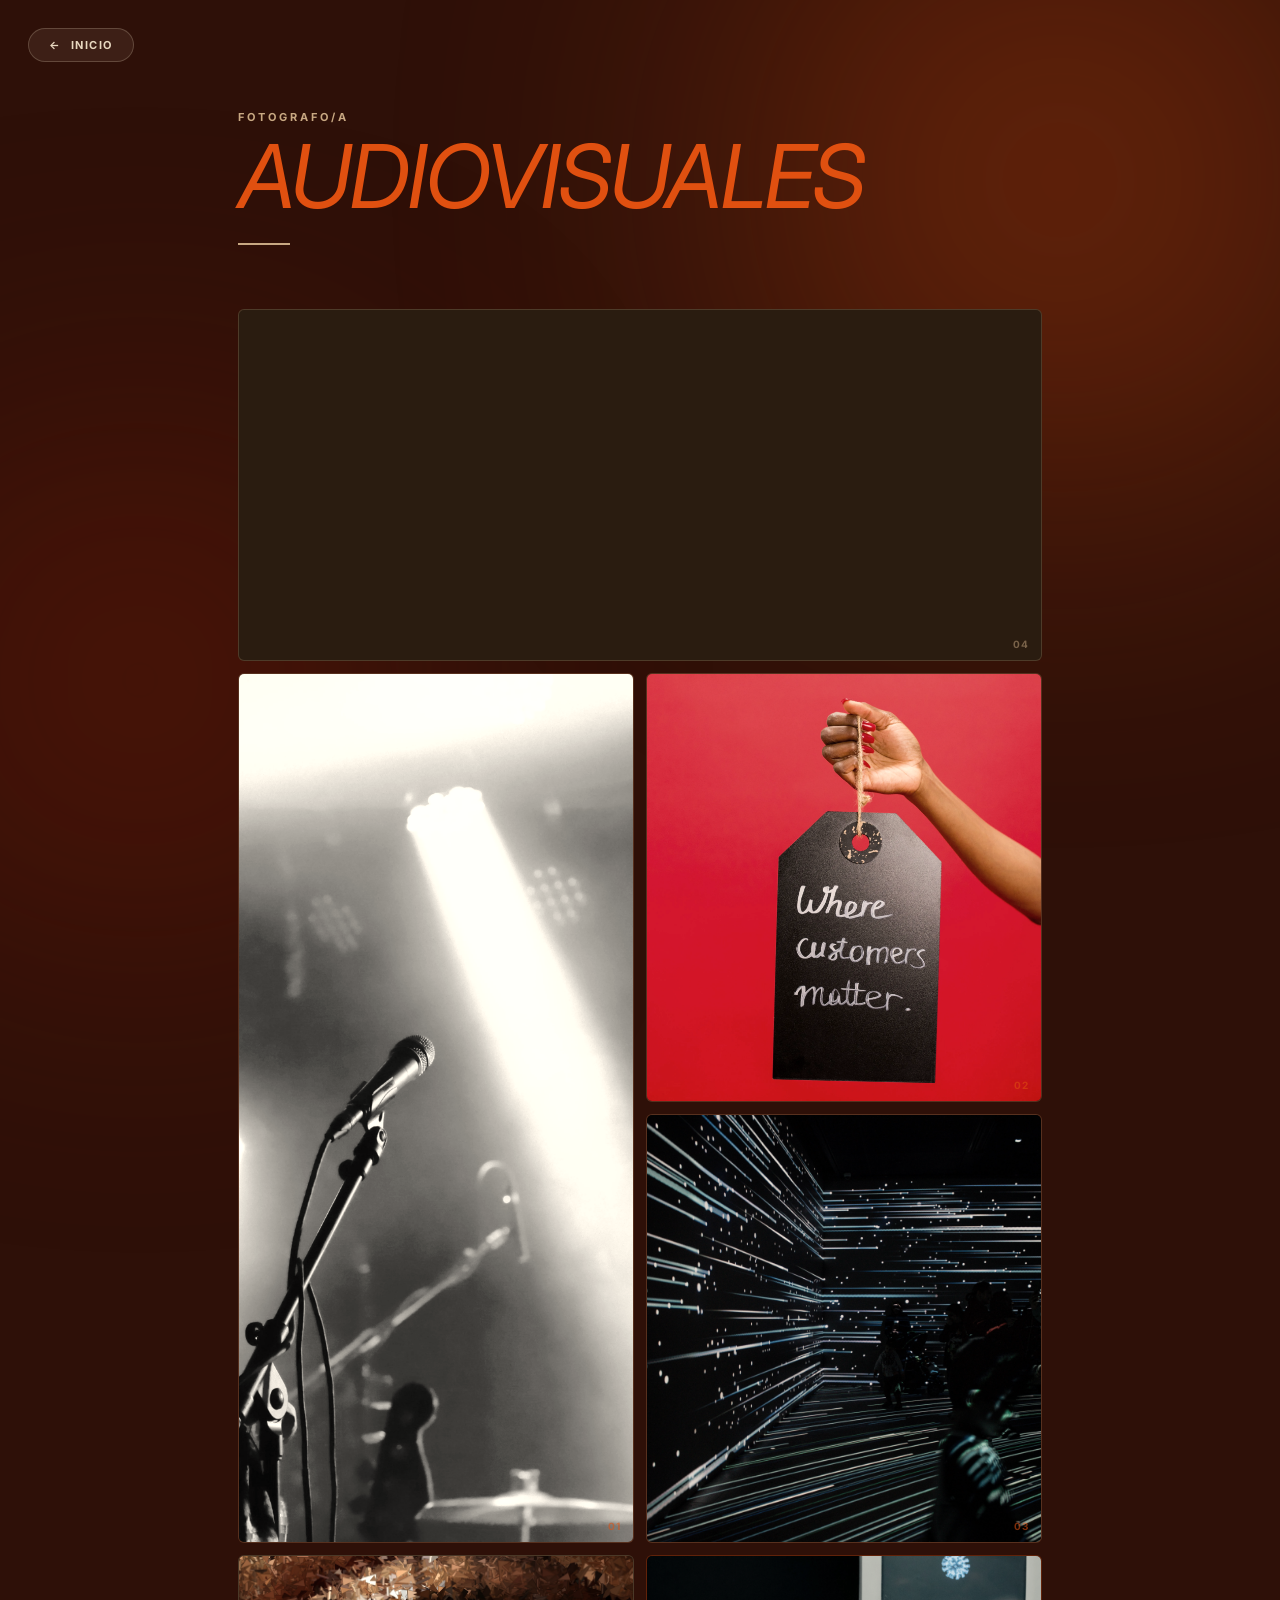
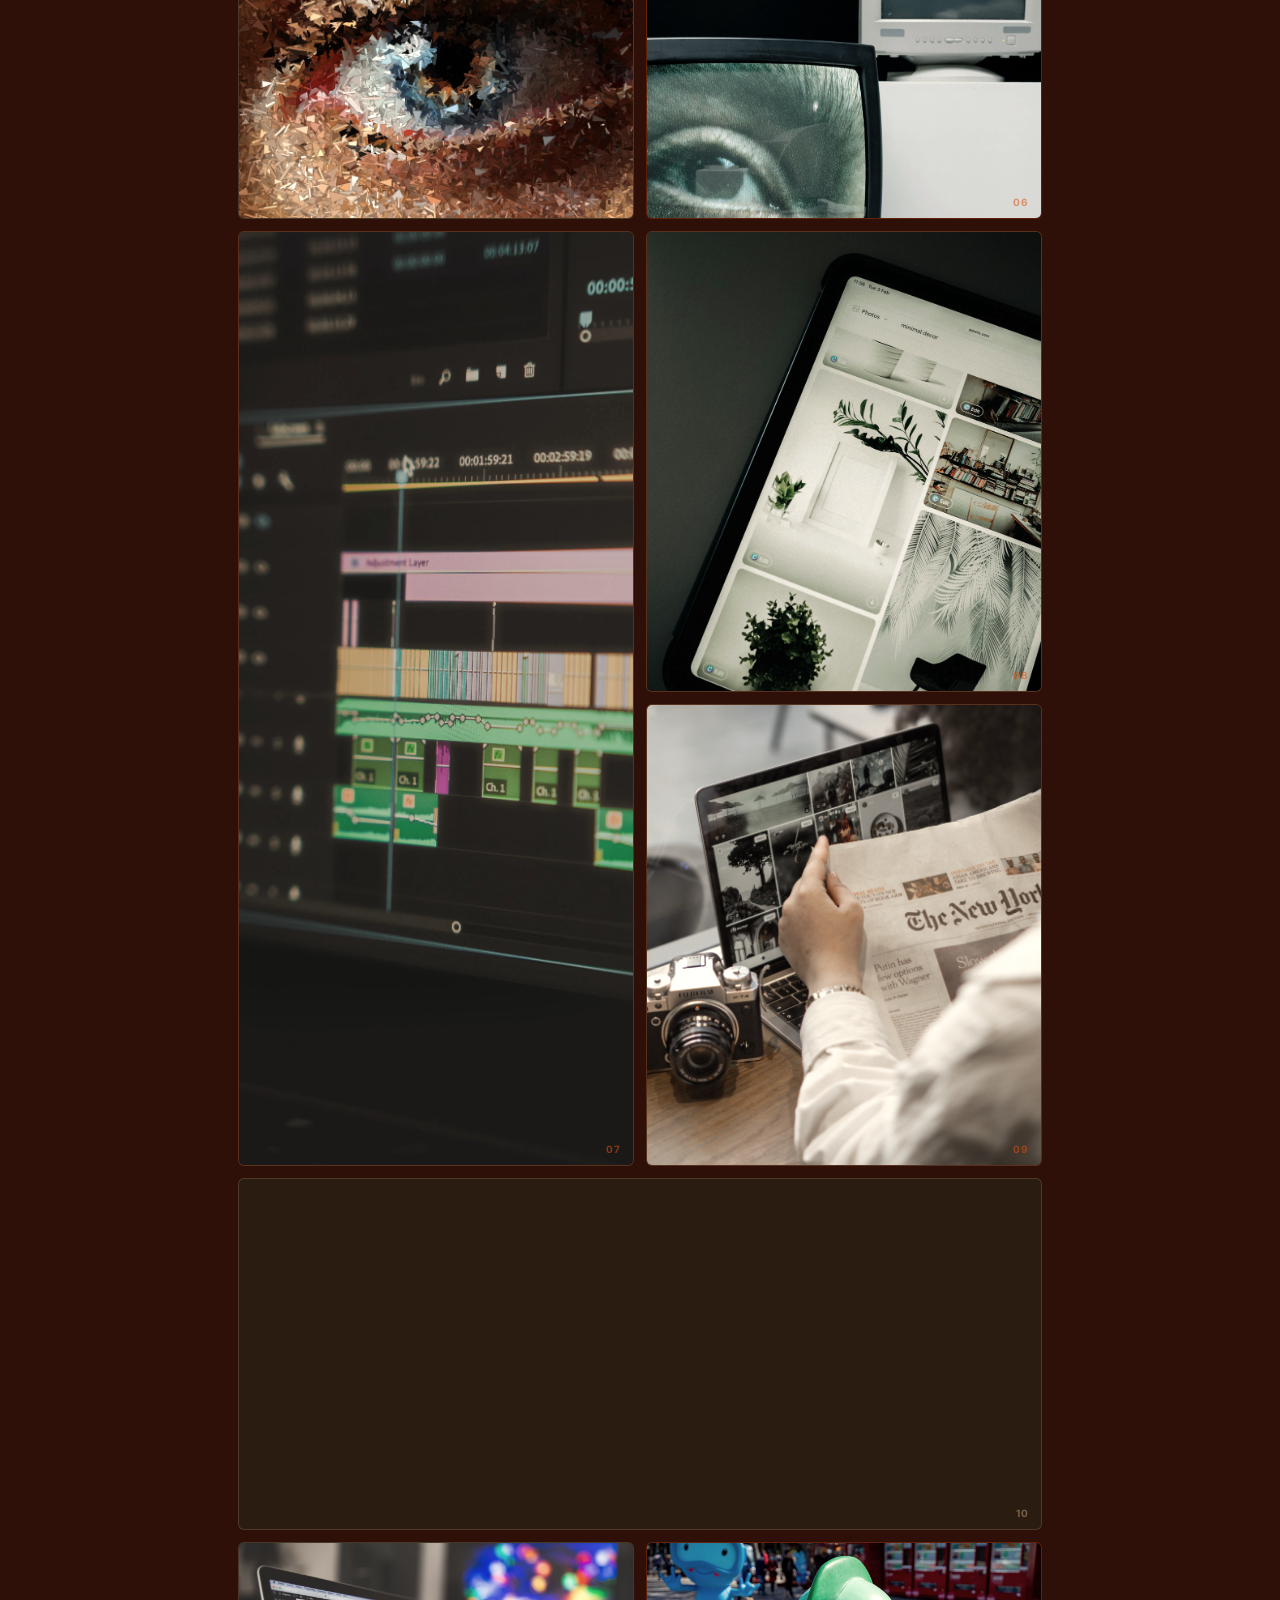
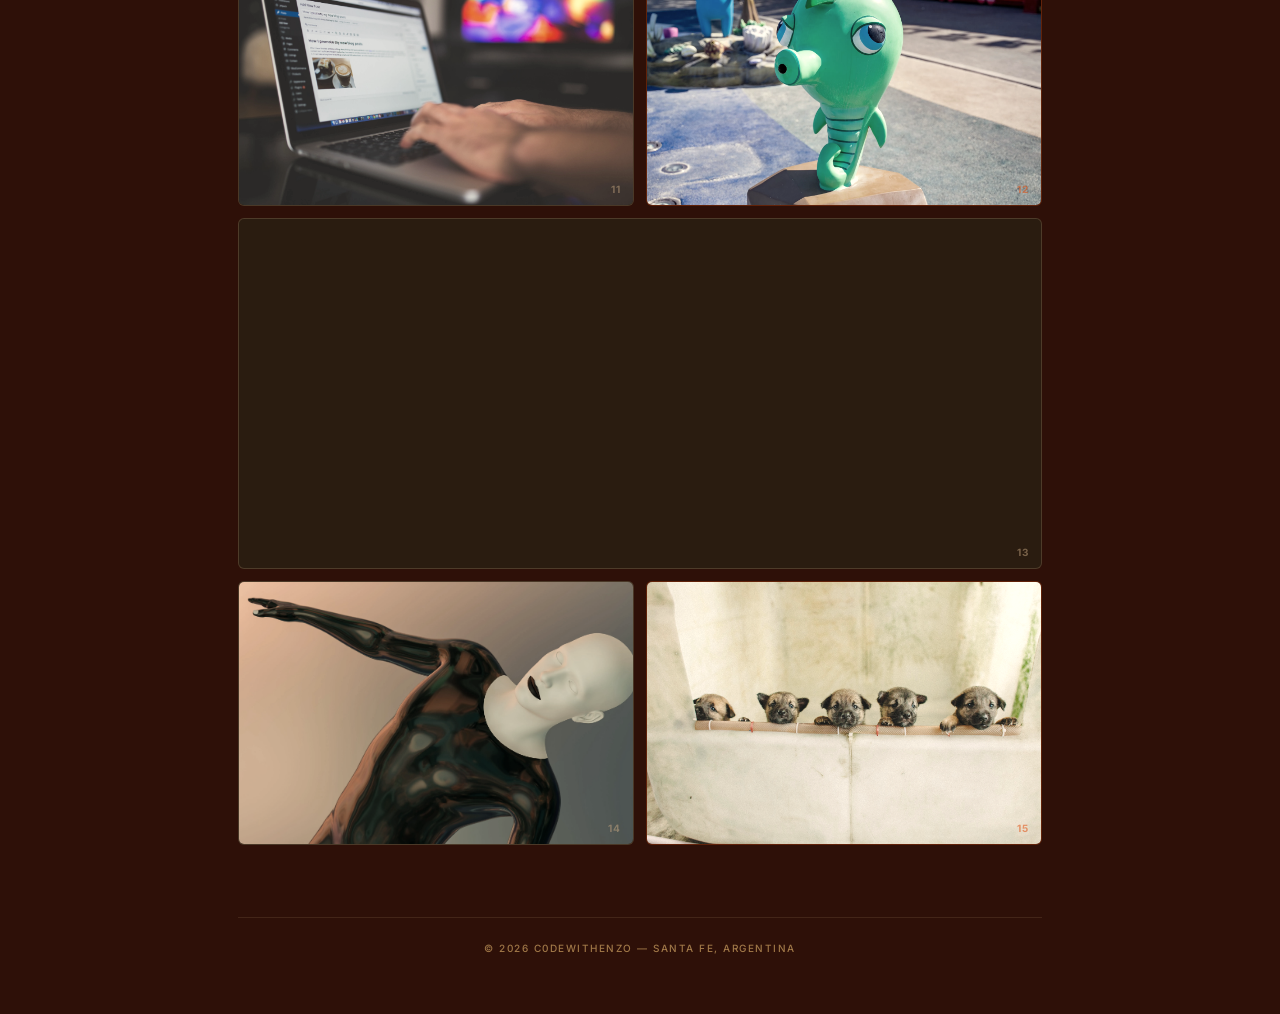
==== pages/audiovisual/galerias_audio.html @ 144cdfd3 "Culminacion momentanea de la pagina web" ====
<!DOCTYPE html>
<html lang="es">
<head>
  <meta charset="UTF-8">
  <meta name="viewport" content="width=device-width, initial-scale=1.0">
  <title>Audiovisual | Fotografo/a</title>
  <link href="https://fonts.googleapis.com/css2?family=Inter:ital,wght@0,400;0,700;0,900;1,400&display=swap" rel="stylesheet">
  <link rel="stylesheet" href="css/styles.css">
  <link rel="icon" href="../../sources/hero/page-icon.webp">
</head>
<body>
  <div class="pg">
    <div class="blur-a"></div>
    <div class="blur-b"></div>

    <a class="btn-back" href="../../index.html">← &nbsp;Inicio</a>

    <div class="content">
      <header class="hero">
        <p class="hero-tag">Fotografo/a</p>
        <h1 class="hero-title"><em>Audiovisuales</em></h1>
        <div class="hero-deco">
          <div class="hero-rule"></div>
        </div>
      </header>

      <section class="grid">

        <div class="row2">
          <div class="video-block">
            <div class="cell">
              <video src="../../sources/galerias/retratos/video04.mp4" type="video/mp4" autoplay muted loop playsinline></video>
              <video src="../../sources/galerias/retratos/video04.webm" type="video/webm" autoplay muted loop playsinline></video>
              <div class="cell-num">04</div>
            </div>
          </div>
        </div>

        <div class="row1">
          <div class="row1-left"><img src="../../sources/galerias/retratos/img06.webp" alt="Foto 01"><div class="cell-num">01</div></div>
          <div class="row1-right">
            <div class="cell"><img src="../../sources/galerias/retratos/img12.webp" alt="Foto 02"><div class="cell-num">02</div></div>
            <div class="cell"><img src="../../sources/galerias/retratos/img03.webp" alt="Foto 03"><div class="cell-num">03</div></div>
          </div>
        </div>

        <div class="row3">
          <div class="cell"><img src="../../sources/galerias/retratos/img01.webp" alt="Foto 05"><div class="cell-num">05</div></div>
          <div class="cell"><img src="../../sources/galerias/retratos/img05.webp" alt="Foto 06"><div class="cell-num">06</div></div>
        </div>

        <div class="row1">
          <div class="row1-left"><img src="../../sources/galerias/retratos/img09.webp" alt="Foto 07"><div class="cell-num">07</div></div>
          <div class="row1-right">
            <div class="cell"><img src="../../sources/galerias/retratos/img08.webp" alt="Foto 08"><div class="cell-num">08</div></div>
            <div class="cell"><img src="../../sources/galerias/retratos/img15.webp" alt="Foto 09"><div class="cell-num">09</div></div>
          </div>
        </div>

        <div class="row2">
          <div class="video-block">
            <div class="cell">
              <video src="../../sources/galerias/retratos/video10.mp4" type="video/mp4" autoplay muted loop playsinline></video>
              <video src="../../sources/galerias/retratos/video10.webm" type="video/webm" autoplay muted loop playsinline></video>
              <div class="cell-num">10</div>
            </div>
          </div>
        </div>

        <div class="row3">
          <div class="cell"><img src="../../sources/galerias/retratos/img11.webp" alt="Foto 11"><div class="cell-num">11</div></div>
          <div class="cell"><img src="../../sources/galerias/retratos/img07.webp" alt="Foto 12"><div class="cell-num">12</div></div>
        </div>

        <div class="row2">
          <div class="video-block">
            <div class="cell">
              <video src="../../sources/galerias/retratos/video13.mp4" type="video/mp4" autoplay muted loop playsinline></video>
              <video src="../../sources/galerias/retratos/video13.webm" type="video/webm" autoplay muted loop playsinline></video>
               <div class="cell-num">13</div>
            </div>
          </div>
        </div>

        <div class="row3">
          <div class="cell"><img src="../../sources/galerias/retratos/img14.webp" alt="Foto 14"><div class="cell-num">14</div></div>
          <div class="cell"><img src="../../sources/galerias/retratos/img02.webp" alt="Foto 15"><div class="cell-num">15</div></div>
        </div>

      </section>

      <footer class="footer">
        <span>© 2026 C0DEWithEnzo — Santa Fe, Argentina</span>
      </footer>
    </div>
  </div>

  <div class="lightbox" id="lightbox">
    <img id="lightbox-img" src="" alt="">
  </div>

  <script src="js/animations.js"></script>
</body>
</html>
---- pages/audiovisual/css/styles.css ----
* { margin: 0; padding: 0; box-sizing: border-box; }

.pg {
  font-family: 'Inter', sans-serif;
  background: #2e1008;
  min-height: 100vh;
  position: relative;
  overflow: hidden;
}

.blur-a {
  position: fixed;
  width: 600px; height: 600px;
  border-radius: 50%;
  background: #e05010;
  filter: blur(165px);
  opacity: 0.38;
  top: -120px; right: -80px;
  pointer-events: none;
  z-index: 0;
}
.blur-b {
  position: fixed;
  width: 480px; height: 480px;
  border-radius: 50%;
  background: #8c1e08;
  filter: blur(150px);
  opacity: 0.42;
  bottom: -20px; left: -100px;
  pointer-events: none;
  z-index: 0;
}

.btn-back {
  position: fixed;
  top: 28px; left: 28px;
  z-index: 100;
  display: inline-flex;
  align-items: center;
  gap: 8px;
  font-family: 'Inter', sans-serif;
  font-size: 11px; font-weight: 700;
  letter-spacing: 1.5px;
  text-transform: uppercase;
  text-decoration: none;
  color: #e8d8c0;
  background: rgba(232,216,192,0.08);
  border: 1px solid rgba(232,216,192,0.22);
  padding: 9px 20px;
  border-radius: 50px;
  transition: background 0.2s;
}
.btn-back:hover { background: rgba(232,216,192,0.16); }

.content {
  position: relative;
  z-index: 1;
  max-width: 860px;
  margin: 0 auto;
  padding: 110px 28px 60px;
}

.hero { margin-bottom: 64px; }

.hero-tag {
  font-size: 11px; font-weight: 700;
  letter-spacing: 3px; text-transform: uppercase;
  color: #c8a882;
  margin-bottom: 14px;
}

.hero-title {
  font-size: clamp(3rem, 7vw, 5.5rem);
  font-weight: 900;
  line-height: 0.88;
  letter-spacing: -3px;
  text-transform: uppercase;
  color: #f5ede0;
}

.hero-title em {
  font-style: italic;
  font-weight: 400;
  color: #e05010;
}

.hero-deco {
  margin-top: 28px;
  display: flex;
  align-items: center;
  gap: 14px;
}
.hero-rule { width: 52px; height: 2px; background: #c8a882; }
.hero-deco span {
  font-size: 10px; font-weight: 700;
  letter-spacing: 3px; text-transform: uppercase;
  color: #a07848;
}

/* === GRILLA === */
.grid { display: flex; flex-direction: column; gap: 12px; }

/* Fila de 2 columnas (Fila 1 y 7) */
.row1 {
  display: grid;
  grid-template-columns: 1fr 1fr;
  gap: 12px;
  align-items: stretch; /* Estira ambas columnas a la misma altura exactamente */
}

.row1-left {
  position: relative;
  width: 100%;
  height: 100%; /* Adapta la altura total de la columna derecha */
  min-height: 0;
  background: #3e1608;
  border-radius: 6px;
  overflow: hidden;
  border: 1px solid rgba(200,168,130,0.18);
  cursor: pointer;
}

.row1-right {
  display: flex;
  flex-direction: column;
  gap: 12px;
  height: 100%;
}

.row1-right .cell {
  flex: 1;
  width: 100%;
  position: relative;
  background: #3e1608;
  border-radius: 6px;
  overflow: hidden;
  min-height: 0;
  border: 1px solid rgba(200,168,130,0.18);
  cursor: pointer;
}

.cell {
  position: relative;
  cursor: pointer;
}

/* Fila de Video (Cajas 04, 10, 13) */
.row2 .cell {
  aspect-ratio: 16/7;
  background: #2a1c10;
  border-radius: 6px;
  overflow: hidden;
  border: 1px solid rgba(200,168,130,0.22);
}

.row3 { display: grid; grid-template-columns: 1fr 1fr; gap: 12px; }
.row3 .cell {
  aspect-ratio: 3/2;
  background: #3e1608;
  border-radius: 6px;
  overflow: hidden;
  border: 1px solid rgba(224,80,16,0.22);
}
.row3 .cell:nth-child(odd) {
  background: #2a1c10;
  border-color: rgba(200,168,130,0.20);
}

.cell img, .row1-left img {
  width: 100%; height: 100%;
  object-fit: cover; display: block;
  filter: grayscale(10%) sepia(18%);
  transition: filter 0.5s ease, transform 0.5s ease;
  cursor: pointer;
}
.cell:hover img, .row1-left:hover img {
  filter: grayscale(0%) sepia(0%);
  transform: scale(1.03);
}

/* Numeración de celdas */
.cell-num {
  position: absolute;
  bottom: 0;
  right: 0;
  padding: 10px 12px;
  font-size: 10px; font-weight: 700;
  color: rgba(224,80,16,0.55);
  letter-spacing: 1px;
  pointer-events: none;
  z-index: 2;
}
.row2 .cell-num,
.row3 .cell:nth-child(odd) .cell-num {
  color: rgba(200,168,130,0.50);
}

.explore-wrap { margin-top: 60px; text-align: center; }
.btn-explore {
  display: inline-block;
  font-family: 'Inter', sans-serif;
  font-size: 11px; font-weight: 700;
  letter-spacing: 4px; text-transform: uppercase;
  color: #c8a882;
  text-decoration: none;
  padding: 18px 50px;
  border: 1px solid rgba(200,168,130,0.40);
  background: transparent;
  cursor: pointer;
  transition: background 0.25s, color 0.25s;
}
.btn-explore:hover { background: #c8a882; color: #2e1008; }

/* ===== FOOTER CENTRADO ===== */
.footer {
  margin-top: 72px;
  padding-top: 24px;
  border-top: 1px solid rgba(200,168,130,0.14);
  display: flex;
  justify-content: center;
  align-items: center;
  text-align: center;
  font-size: 10px; font-weight: 500;
  letter-spacing: 1.5px; text-transform: uppercase;
  color: #a07848;
}

/* Oculta marcas o números sobrantes en el footer */
.footer > *:not(span) {
  display: none !important;
}

.credit strong { color: #e05010; }

/* Video dentro de celda */
.cell video {
  width: 100%; height: 100%;
  object-fit: cover;
  display: block;
  cursor: pointer;
}

/* Bloque video + descripción */
.video-block {
  display: flex;
  flex-direction: column;
  gap: 0;
}

/* Descripción debajo del video */
.video-desc {
  padding: 10px 4px 0;
}

.video-desc-title {
  display: block;
  font-size: 11px;
  font-weight: 700;
  letter-spacing: 0.5px;
  color: #f5ede0;
  margin-bottom: 4px;
}

.video-desc p {
  font-size: 10px;
  color: #a07848;
  line-height: 1.6;
  letter-spacing: 0.2px;
}

@media (max-width: 600px) {
  .row1 { grid-template-columns: 1fr; }
  .row1-left { aspect-ratio: 3/2; }
  .row3 { grid-template-columns: 1fr; }
  .footer { flex-direction: column; gap: 16px; }
}

/* ── Lightbox ── */
.lightbox {
  display: none;
  position: fixed;
  inset: 0;
  background: rgba(0,0,0,0.92);
  z-index: 999;
  align-items: center;
  justify-content: center;
  cursor: default;
  opacity: 0;
  transition: opacity 0.25s ease;
}
.lightbox.active {
  display: flex;
  opacity: 1;
}

/* Cruz de Cierre arriba a la derecha */
.lightbox::after {
  content: "✕";
  position: absolute;
  top: 28px;
  right: 36px;
  font-size: 28px;
  font-family: sans-serif;
  color: #ffffff;
  opacity: 0.7;
  cursor: pointer;
  z-index: 1000;
  transition: opacity 0.2s ease, transform 0.2s ease;
}
.lightbox::after:hover {
  opacity: 1;
  color: #e05010;
  transform: scale(1.1);
}

.lightbox img {
  max-width: 90vw;
  max-height: 90vh;
  object-fit: contain;
  border-radius: 4px;
  transform: scale(0.96);
  transition: transform 0.25s ease;
  cursor: default;
}
.lightbox.active img {
  transform: scale(1);
}
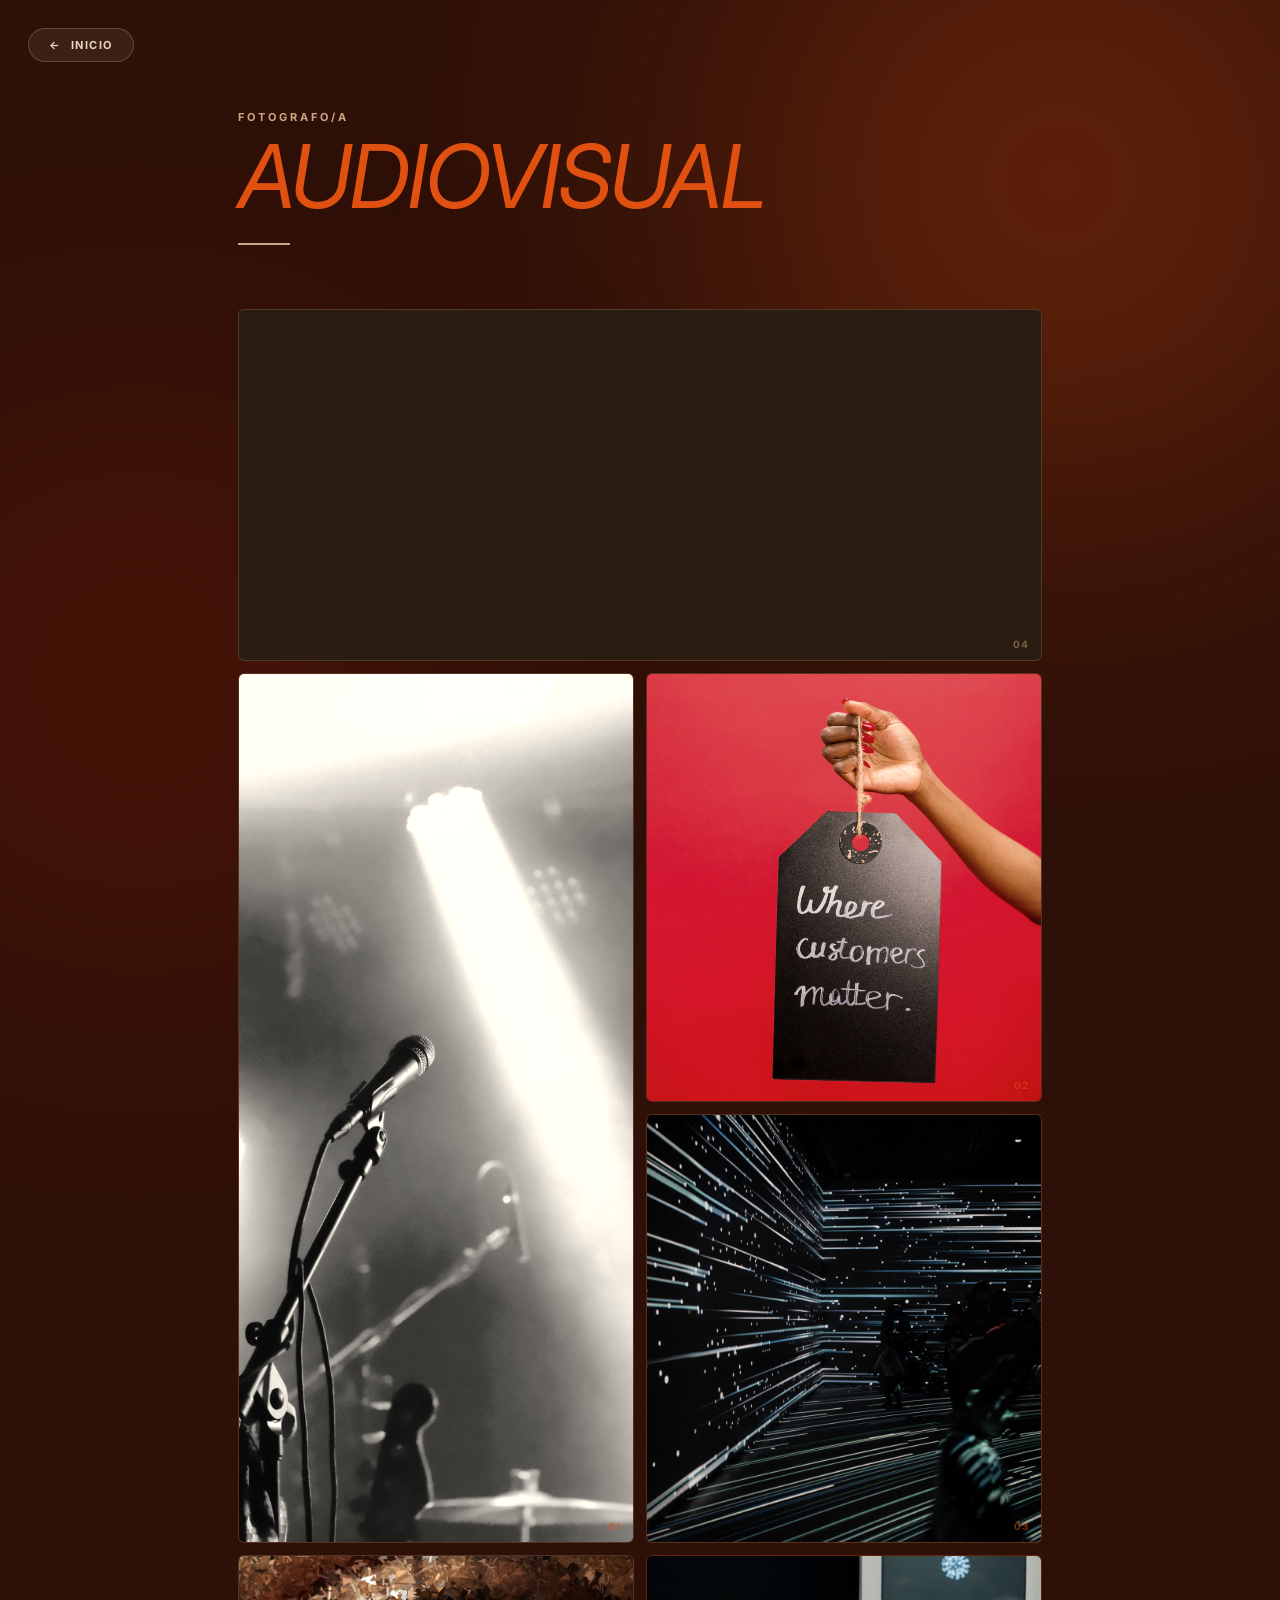
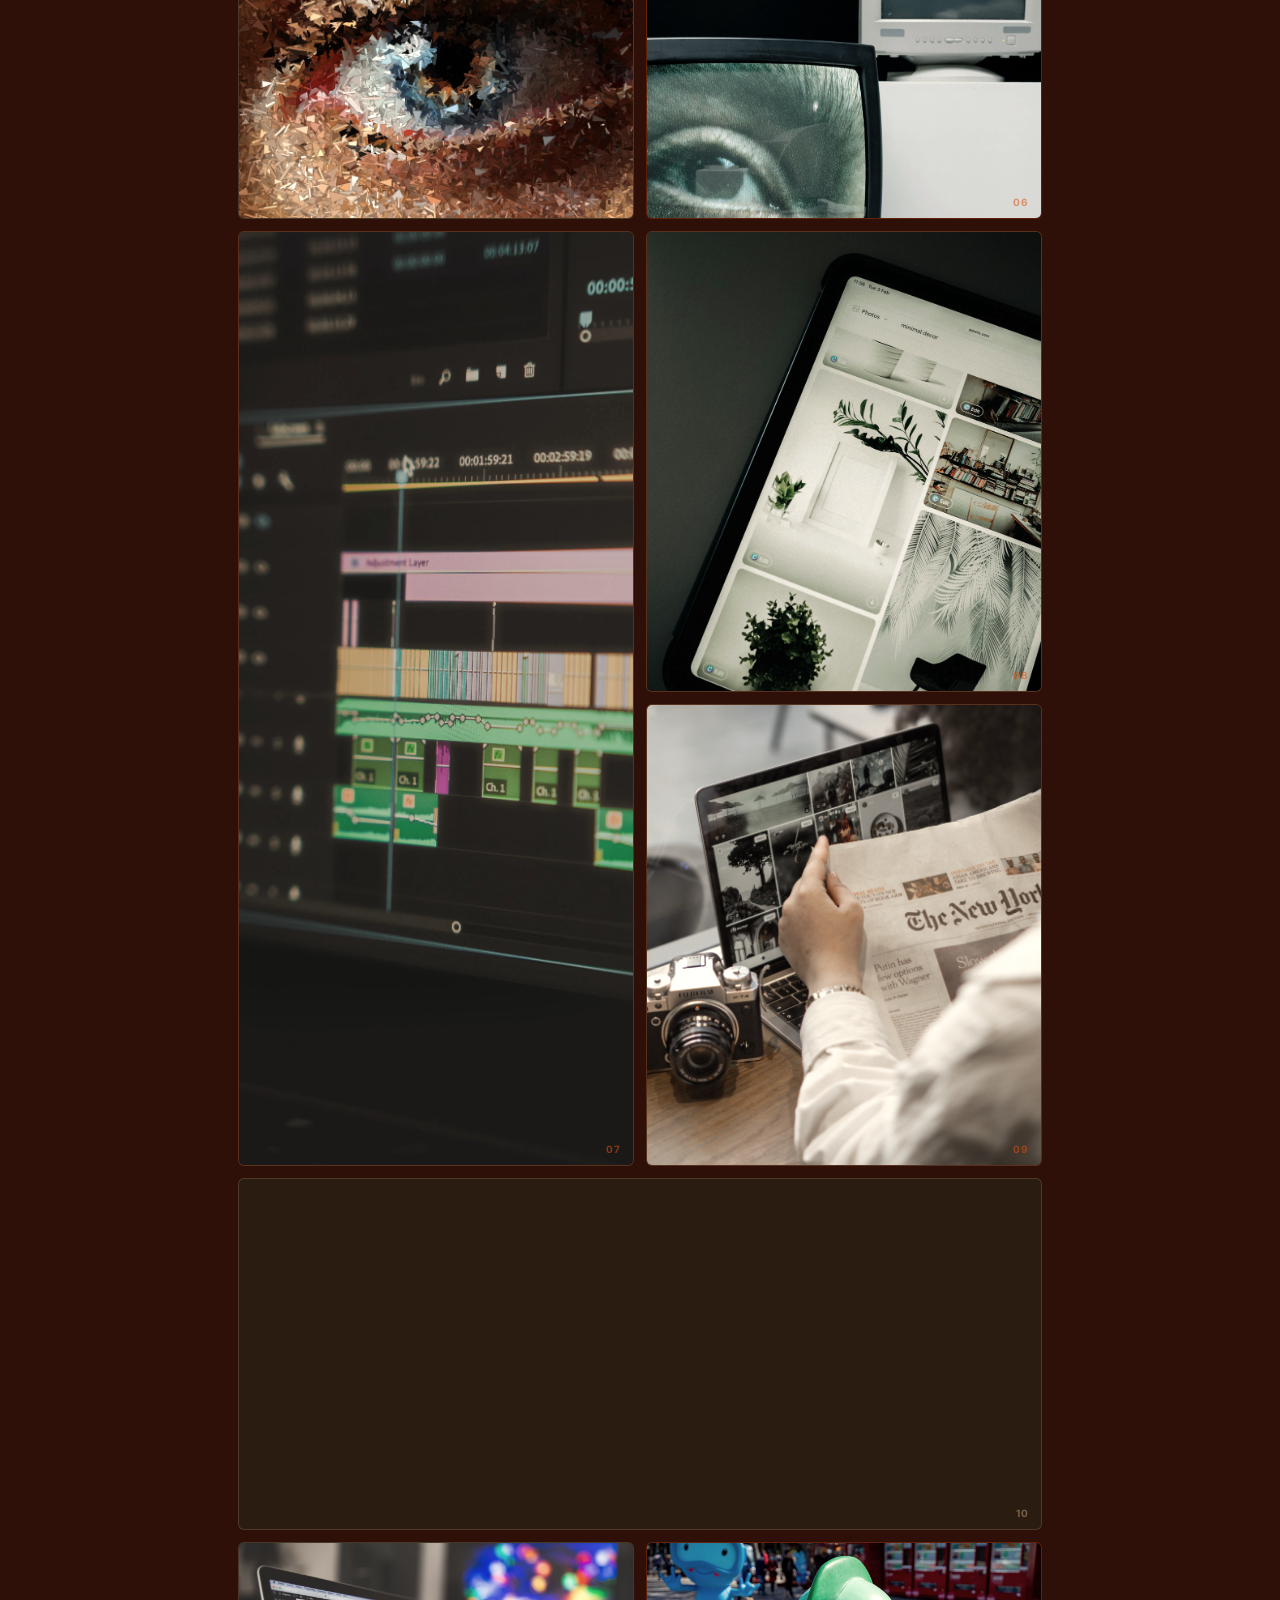
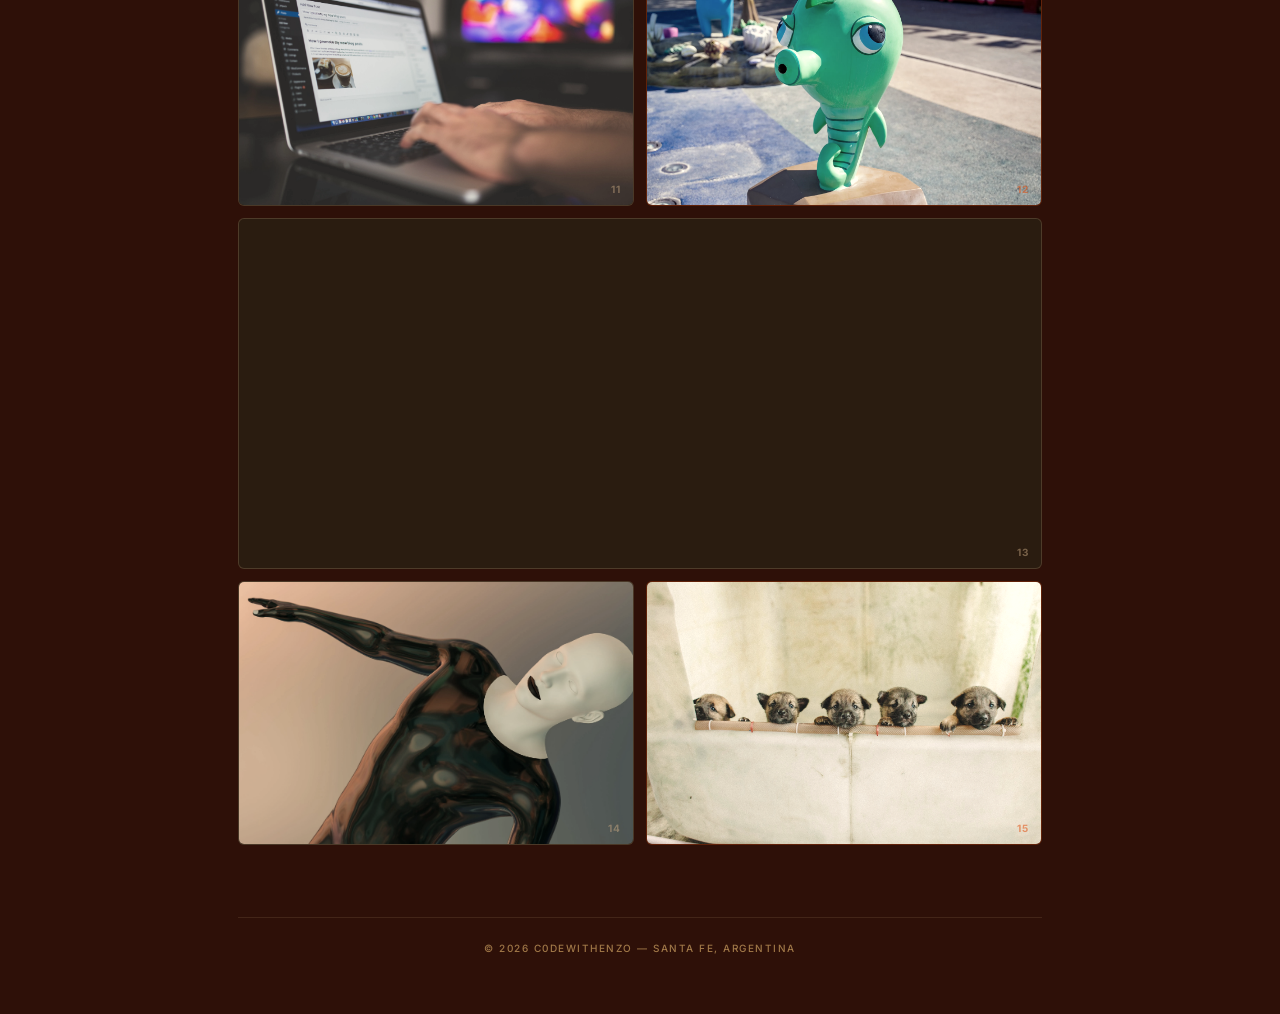
==== commit b5c23ad7: "Cambios en el scroll y los videos" ====
--- a/pages/audiovisual/galerias_audio.html
+++ b/pages/audiovisual/galerias_audio.html
@@ -18,7 +18,7 @@
     <div class="content">
       <header class="hero">
         <p class="hero-tag">Fotografo/a</p>
-        <h1 class="hero-title"><em>Audiovisuales</em></h1>
+        <h1 class="hero-title"><em>Audiovisual</em></h1>
         <div class="hero-deco">
           <div class="hero-rule"></div>
         </div>
@@ -29,8 +29,10 @@
         <div class="row2">
           <div class="video-block">
             <div class="cell">
-              <video src="../../sources/galerias/retratos/video04.mp4" type="video/mp4" autoplay muted loop playsinline></video>
-              <video src="../../sources/galerias/retratos/video04.webm" type="video/webm" autoplay muted loop playsinline></video>
+              <video class="lazy-video" autoplay muted loop playsinline preload="metadata">
+                <source src="../../sources/galerias/retratos/video04.mp4" type="video/mp4">
+                <source src="../../sources/galerias/retratos/video04.webm" type="video/webm">
+              </video>
               <div class="cell-num">04</div>
             </div>
           </div>
@@ -60,8 +62,10 @@
         <div class="row2">
           <div class="video-block">
             <div class="cell">
-              <video src="../../sources/galerias/retratos/video10.mp4" type="video/mp4" autoplay muted loop playsinline></video>
-              <video src="../../sources/galerias/retratos/video10.webm" type="video/webm" autoplay muted loop playsinline></video>
+              <video class="lazy-video" autoplay muted loop playsinline preload="metadata">
+                <source src="../../sources/galerias/retratos/video10.mp4" type="video/mp4">
+                <source src="../../sources/galerias/retratos/video10.webm" type="video/webm">
+              </video>
               <div class="cell-num">10</div>
             </div>
           </div>
@@ -75,9 +79,11 @@
         <div class="row2">
           <div class="video-block">
             <div class="cell">
-              <video src="../../sources/galerias/retratos/video13.mp4" type="video/mp4" autoplay muted loop playsinline></video>
-              <video src="../../sources/galerias/retratos/video13.webm" type="video/webm" autoplay muted loop playsinline></video>
-               <div class="cell-num">13</div>
+              <video class="lazy-video" autoplay muted loop playsinline preload="metadata">
+                <source src="../../sources/galerias/retratos/video13.mp4" type="video/mp4">
+                <source src="../../sources/galerias/retratos/video13.webm" type="video/webm">
+              </video>
+              <div class="cell-num">13</div>
             </div>
           </div>
         </div>
--- a/pages/audiovisual/css/styles.css
+++ b/pages/audiovisual/css/styles.css
@@ -1,4 +1,8 @@
 * { margin: 0; padding: 0; box-sizing: border-box; }
+
+body {
+  background: #2e1008; /* Evita que aparezca cualquier franja o línea blanca */
+}
 
 .pg {
   font-family: 'Inter', sans-serif;
@@ -100,18 +104,17 @@
 /* === GRILLA === */
 .grid { display: flex; flex-direction: column; gap: 12px; }
 
-/* Fila de 2 columnas (Fila 1 y 7) */
 .row1 {
   display: grid;
   grid-template-columns: 1fr 1fr;
   gap: 12px;
-  align-items: stretch; /* Estira ambas columnas a la misma altura exactamente */
+  align-items: stretch;
 }
 
 .row1-left {
   position: relative;
   width: 100%;
-  height: 100%; /* Adapta la altura total de la columna derecha */
+  height: 100%;
   min-height: 0;
   background: #3e1608;
   border-radius: 6px;
@@ -151,6 +154,7 @@
   border-radius: 6px;
   overflow: hidden;
   border: 1px solid rgba(200,168,130,0.22);
+  cursor: default;
 }
 
 .row3 { display: grid; grid-template-columns: 1fr 1fr; gap: 12px; }
@@ -234,10 +238,12 @@
 
 /* Video dentro de celda */
 .cell video {
-  width: 100%; height: 100%;
+  width: 100%;
+  height: 100%;
   object-fit: cover;
   display: block;
-  cursor: pointer;
+  cursor: default;
+  user-select: none;
 }
 
 /* Bloque video + descripción */
@@ -245,6 +251,7 @@
   display: flex;
   flex-direction: column;
   gap: 0;
+  width: 100%;
 }
 
 /* Descripción debajo del video */
